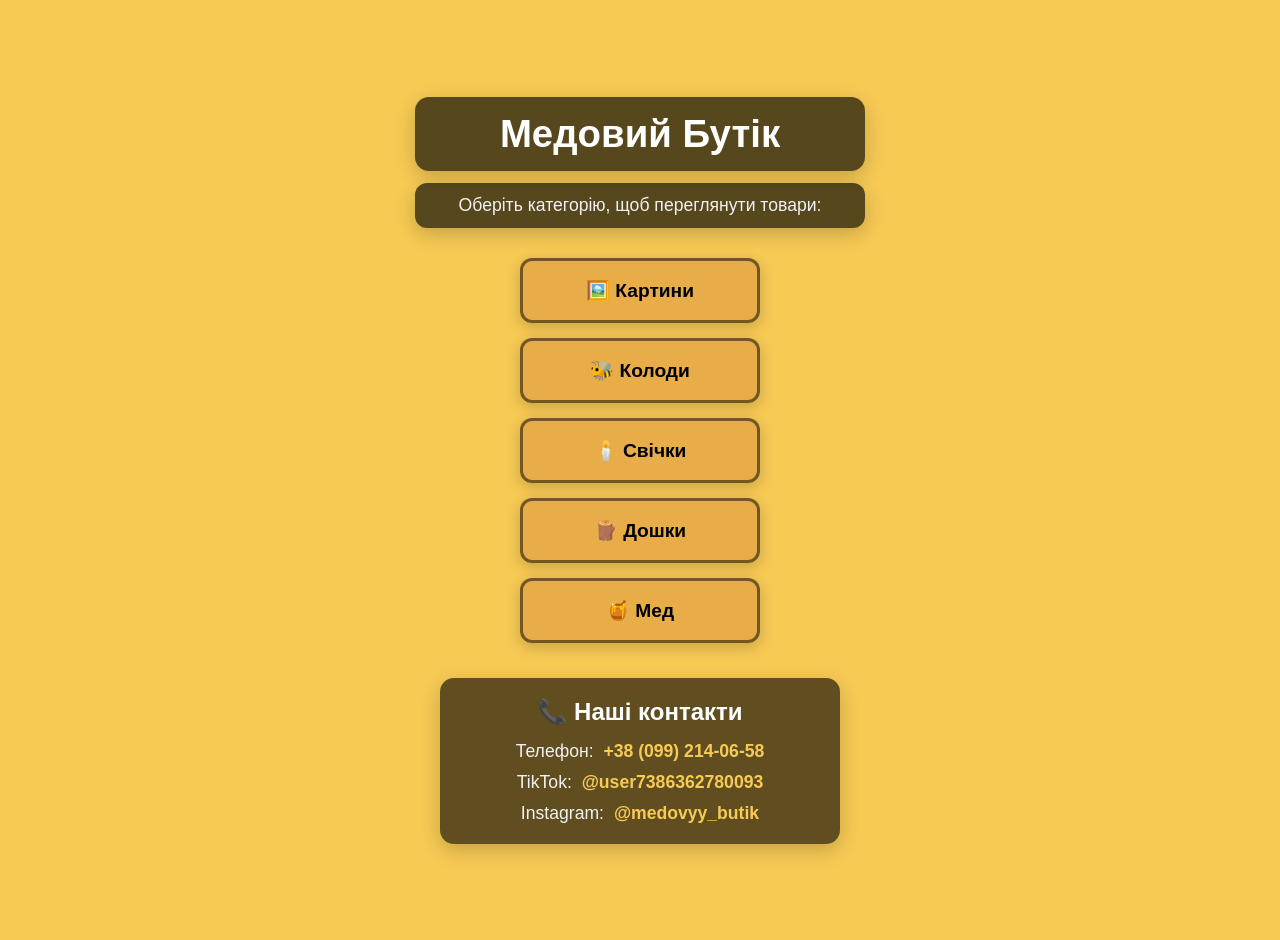
==== index.html @ 7bbb6fc7 "Add files via upload" ====
<!DOCTYPE html>
<html lang="uk">
<head>
    <meta charset="UTF-8">
    <meta name="viewport" content="width=device-width, initial-scale=1.0">
    <title>Медовий Бутік — Головна</title>
    <!-- Підключаємо наш загальний CSS-файл -->
    <link rel="stylesheet" href="style.css">
</head>
<body>
<body class="page-main">

    <!-- Спеціальний контейнер, який вирівнює все по центру -->
    <div class="main-wrapper">
        
        <!-- Прямокутник 1: Назва -->
        <div class="title-container">
            <h1>Медовий Бутік</h1>
        </div>

        <!-- Прямокутник 2: Підпис -->
        <div class="subtitle-container">
            <p>Оберіть категорію, щоб переглянути товари:</p>
        </div>

        <!-- Контейнер для кнопок-категорій -->
        <div class="categories-container">
            <a href="kartyny.html" class="btn-category">🖼️ Картини</a>
            <a href="vulyky.html" class="btn-category">🐝 Колоди</a>
            <a href="svichky.html" class="btn-category">🕯️ Свічки</a>
            <a href="doshchechky.html" class="btn-category">🪵 Дошки</a>
            <a href="med.html" class="btn-category">🍯 Мед</a>
        </div>




                   

                           <!-- 👇 БЛОК КОНТАКТІВ З ВАШИМИ ТОЧНИМИ ПОСИЛАННЯМИ 👇 -->
        <div class="contacts-container">
            <h2>📞 Наші контакти</h2>
            
            <div class="contact-item">
                <span>Телефон:</span> <a href="tel:+380992140658">+38 (099) 214-06-58</a>
            </div>
            
            <!-- Точное посилання на ТікТок -->
            <div class="contact-item">
                <span>TikTok:</span> <a href="https://www.tiktok.com/@user7386362780093?_r=1" target="_blank">@user7386362780093</a>
            </div>
            
            <!-- Точное посилання на Інстаграм з вашим токеном -->
            <div class="contact-item">
                <span>Instagram:</span> <a href="https://www.instagram.com/medovyy_butik?stkn=MnNub3M5cXRmeTh6" target="_blank">@medovyy_butik</a>
            </div>
        </div>










    </div>

</body>
</html>
---- style.css ----
/* Общие настройки для всего сайта */
body {
    font-family: Arial, sans-serif;
    margin: 0;
    padding: 20px;
    text-align: center;
    position: relative;
    min-height: 100vh;
    box-sizing: border-box;
    background-color: #f7ca54; 
}

/* 🪄 НАСТРОЙКА ИДЕАЛЬНО ЧЁТКОГО ФОНА НА ГЛАВНОЙ */
body::before {
    content: "";
    position: fixed;
    top: 0;
    left: 0;
    width: 100%;
    height: 100%;
    background-image: url('fon sayta2.jpg');
    background-size: cover;      /* Картинка аккуратно заполняет экран */
    background-position: center; /* Центрируем, чтобы пчёлы были посередине */
    background-repeat: no-repeat;
    
    /* 🌟 Улучшаем чёткость: убираем scale, добавляем свойства для идеального рендеринга пикселей */
    filter: brightness(1.1);     /* Оставляем приятную яркость */
    image-rendering: -webkit-optimize-contrast; /* Повышает чёткость в Safari/Chrome */
    image-rendering: crisp-edges;               /* Делает детали резкими */
    
    z-index: -2; 
}





/* Контейнер для кнопок-категорий */
.categories-container {
    display: flex;
    flex-direction: column;
    align-items: center;
    gap: 15px; /* Отступы между кнопками */
    max-width: 400px;
    margin: 0 auto;
}

/* Красивый стиль для кнопок */
.btn-category {
    display: block;
    width: 100%;
    padding: 18px;

    background-color: #d9a05b; /* Приятный медово-деревянный цвет */
    color: white;
    text-decoration: none; /* Убираем подчеркивание текста */
    font-size: 1.2rem;
    font-weight: bold;
    border-radius: 12px;
    box-shadow: 0 4px 6px rgba(0,0,0,0.05);
    transition: background 0.2s; /* Плавное изменение цвета при наведении */

    /* 👇 ВОТ ЭТИ ДВЕ СТРОЧКИ ДОБАВЛЯЮТ НАСТРАИВАЕМУЮ ЧЁРНУЮ РАМКУ 👇 */
    border: 3px solid rgba(0, 0, 0, 0.5); /* 3px — толщина, solid — сплошная, rgba — полупрозрачный чёрный цвет */
    box-sizing: border-box;               /* Защищает кнопку от раздувания, рамка садится строго внутрь границ */
}

/* Эффект при наведении мышки на кнопку */
.btn-category:hover {
    background-color: #bf8543;
}

/* Общий контейнер для выравнивания */
.main-wrapper {
    display: flex;
    flex-direction: column;
    align-items: center;
    justify-content: center;
    min-height: 100vh;
    padding: 20px;
    box-sizing: border-box;
}

/* ОБЩИЙ СТИЛЬ ДЛЯ ПЛАШЕК И КНОПОК: Увеличили длину до 500px */
/* ЭТОТ БЛОК ТЕПЕРЬ ОТВЕЧАЕТ ТОЛЬКО ЗА ЧЕРНЫЕ ПЛАШКИ С ТЕКСТОМ */
.title-container, .subtitle-container {
    max-width: 450px; /* Оставляем плашкам с текстом их текущий размер */
    width: 100%;
    box-sizing: border-box;
}

/* А ЭТОТ НОВЫЙ БЛОК УПРАВЛЯЕТ ИСКЛЮЧИТЕЛЬНО ДЛИНОЙ КНОПОК! */
.categories-container {
    max-width: 240px; /* 👈 МЕНЯЙТЕ ЭТУ ЦИФРУ! Сделайте её больше или меньше, поменяется длина ТОЛЬКО у кнопок */
    width: 100%;
    box-sizing: border-box;
}


/* ПРЯМОКУТНИК 1: Для названия */
.title-container {
    background-color: rgba(0, 0, 0, 0.65);
    padding: 15px 25px;
    border-radius: 14px;
    margin-bottom: 12px; /* Небольшой отступ до второго прямоугольника */
    box-shadow: 0 6px 20px rgba(0, 0, 0, 0.2);
}

.title-container h1 {
    color: #ffffff;
    margin: 0;
    font-size: 2.4rem;
    text-align: center;
}

/* ПРЯМОКУТНИК 2: Для подписи */
.subtitle-container {
    background-color: rgba(0, 0, 0, 0.65);
    padding: 12px 20px;
    border-radius: 12px;
    margin-bottom: 30px; /* Отступ до начала кнопок */
    box-shadow: 0 6px 20px rgba(0, 0, 0, 0.2);
}

.subtitle-container p {
    color: #f1f1f1;
    margin: 0;
    font-size: 1.1rem;
    font-weight: normal;
    text-align: center;
}

/* Контейнер для кнопок */
.categories-container {
    display: flex;
    flex-direction: column;
    gap: 15px;
}

/* Кнопки тоже автоматически станут длиннее (500px) */
.btn-category {
    display: block;
    width: 100%;
    padding: 18px;
    background-color: rgba(230, 168, 71, 0.85);
    color: black;
    text-decoration: none;
    font-size: 1.2rem;
    font-weight: bold;
    border-radius: 12px;
    box-shadow: 0 4px 15px rgba(0,0,0,0.2);
    transition: transform 0.2s, background 0.2s;
    box-sizing: border-box;
    text-align: center;
}

.btn-category:hover {
    background-color: rgba(204, 145, 51, 0.95);
    transform: translateY(-2px);
}





/* --- СТИЛИ ДЛЯ СТРАНИЦ ТОВАРОВ --- */



/* Сетка для карточек товаров */
.products-grid {
    display: flex;
    justify-content: center;
    gap: 25px;
    flex-wrap: wrap; /* Если карточки не влезут в один ряд, они красиво перенесутся ниже */
    max-width: 1200px;
    margin: 30px auto;
    padding: 0 20px;
}

/* Сама карточка товара */
.product-card {
    background-color: rgba(253, 247, 237, 0.95); /* Белая подложка для читаемости текста */
    border-radius: 16px;
    padding: 20px;
    width: 280px;
    box-shadow: 0 8px 24px rgba(0,0,0,0.15);
    text-align: center;
    box-sizing: border-box;
}

/* Фотография внутри карточки */
.product-img {
    width: 100%;
    height: 320px;
    object-fit: cover; /* Обрезает фото под один размер, чтобы карточки не плясают по высоте */
    border-radius: 10px;
    background-color: #eee; /* Серый фон, пока картинка не загрузилась */

    cursor: pointer; 
}

.product-card h3 {
    color: #33251c;
    margin: 15px 0 8px 0;
    font-size: 1.3rem;
}

.product-desc {
    color: #66554c;
    font-size: 0.95rem;
    line-height: 1.4;
    height: 60px; /* Фиксированная высота для описания, чтобы кнопки были на одном уровне */
    overflow: hidden;
    margin: 0 0 15px 0;
}

.product-price {
    font-size: 1.4rem;
    font-weight: bold;
    color: #d9a05b; /* Наш фирменный медовый цвет для цены */
    margin-bottom: 3px;
}



/* Специальный блок для размеров товаров во всех категориях */
.product-size {
    font-size: 0.90rem;
    color: #33251c;      /* Тёмный аккуратный цвет */
    font-weight: bold;   /* Сделаем жирным, чтобы бросалось в глаза */
    margin-top: 1px;     /* Подняли плашечку повыше к описанию */
    margin-bottom: 12px;  /* Оттолкнули цену снизу, чтобы не слипалась */
    background-color: rgba(217, 160, 91, 0.15); /* Нежная медовая подложка */
    padding: 4px 8px;
    border-radius: 6px;
    display: inline-block; /* Плашка будет по размеру текста */

     line-height: 1.2; 
}





/* --- НАСТРОЙКА ПОЛНОСТЬЮ РАЗМЫТОГО ФОНА ДЛЯ КАТАЛОГА --- */

/* Делаем фон сплошным для страницы каталога */
body.page-catalog {
    background: #1a0f00; /* Темная подложка на случай долгой загрузки */
    margin: 0;
    padding: 0;
}

/* Создаем отдельный слой для размытия, который точно сработает везде */
body.page-catalog::before {
    content: "";
    position: fixed;
    top: 0;
    left: 0;
    width: 100%;
    height: 100%;
    background-image: url('fon sayta2.jpg'); /* 🌟 ПОСТАВЬТЕ СЮДА ТОЧНОЕ ИМЯ ВАШЕЙ КАРТИНКИ (bg.jpg или другое) */
    background-size: cover;
    background-position: center;
    background-repeat: no-repeat;
    filter: blur(20px) brightness(0.7); /* 100% размытие на всю страницу! */
    z-index: -1;
    transform: scale(1.1); /* Убирает белые края по бокам экрана */
}

/* Контейнер для контента каталога */
.main-content-catalog {
    position: relative;
    z-index: 1;
    min-height: 100vh;
    padding: 20px;
    box-sizing: border-box;
}

/* --- СВЕТЛЫЙ ФОН ДЛЯ ВСЕХ КАТАЛОГОВ СРАЗУ --- */
body.page-catalog::before,
body.page-vulyky::before,
body.page-svichky::before,
body.page-doshchechky::before,
body.page-med::before {
    /* Ставим тот же уровень яркости, который вам понравился в картинах */
    filter: blur(25px) brightness(1.0); 
}

/* НАСТРОЙКА ЗАГОЛОВКОВ ДЛЯ ВСЕХ СТРАНИЦ ТОВАРОВ (Картины, Вулики, Свечи и т.д.) */

/* 1. Управляем размером чёрной рамки вокруг надписи на всех страницах */
.page-catalog .title-container,
.page-vulyky .title-container,
.page-svichky .title-container,
.page-doshchechky .title-container,
.page-med .title-container {
    max-width: 300px;       /* ⬅️ Изменяйте эту цифру (было 450px), чтобы сделать чёрную рамку ещё короче */
    padding: 10px 18px;     /* ⬅️ Первая цифра (10px) делает плашку тоньше по высоте */
}

/* 2. Управляем размером самих букв внутри этой рамки */
.page-catalog .title-container h1,
.page-vulyky .title-container h1,
.page-svichky .title-container h1,
.page-doshchechky .title-container h1,
.page-med .title-container h1 {
    font-size: 1.5rem;      /* ⬅️ Изменяйте эту цифру (было 2rem), чтобы сделать буквы больше или меньше */
}



/* БЛОК КОНТАКТІВ НА ГОЛОВНІЙ СТОРІНЦІ */
.contacts-container {
    background-color: rgba(0, 0, 0, 0.61); /* Така ж прозора чорна плашка */
    padding: 20px;
    border-radius: 14px;
    margin-top: 35px; /* Відступ зверху від кнопок */
    box-shadow: 0 6px 20px rgba(0, 0, 0, 0.2);
    max-width: 400px; /* Така ж довжина, як у заголовків */
    width: 100%;
    box-sizing: border-box;
    text-align: center;
}

/* Заголовок "Наші контакти" */
.contacts-container h2 {
    color: #ffffff;
    margin: 0 0 15px 0;
    font-size: 1.5rem;
}

/* Кожен рядок контакту */
.contact-item {
    color: #f1f1f1;
    font-size: 1.1rem;
    margin-bottom: 10px;
}

.contact-item:last-child {
    margin-bottom: 0; /* Прибираємо відступ у останнього рядка */
}

/* Стилі для клікабельних посилань (телефон, тг, інста) */
.contact-item a {
    color: #f7ca54; /* Красивий медовий колір для посилань, щоб виділялися */
    text-decoration: none;
    font-weight: bold;
    transition: color 0.2s;
    margin-left: 5px;
}

.contact-item a:hover {
    color: #ffffff; /* При наведенні мишкою посилання ставатиме білим */
}

/* Адаптація блоку контактів для телефонів */
@media (max-width: 600px) {
    .contacts-container {
        margin-top: 25px;
        padding: 15px;
    }
    .contacts-container h2 {
        font-size: 1.3rem;
    }
    .contact-item {
        font-size: 0.95rem;
    }
}


/* НАСТРОЙКА РАЗМЕРА ИМЕННО ДЛЯ ЗАГОЛОВКА КАРТИН */

/* 1. Меням длину и высоту чёрной прозрачной рамки */
.page-catalog .title-container {
    max-width: 550px;      /* ⬅️ Изменяйте цифру, чтобы сделать рамку длиннее или короче именно в картинах */
    padding: 14px 22px;    /* ⬅️ Первая цифра (14px) — это высота от букв до верхнего/нижнего края плашки */
}

/* 2. Меняем размер букв внутри этой рамки */
.page-catalog .title-container h1 {
    font-size: 1.6rem;     /* ⬅️ Изменяйте цифру (например, 1.4rem или 1.9rem), чтобы настроить размер шрифта */
}












/* --- СТИЛИ ДЛЯ УВЕЛИЧЕНИЯ КАРТИНКИ (LIGHTBOX) --- */

/* Темный фон на весь экран (скрыт по умолчанию) */
.lightbox {
    position: fixed;
    top: 0;
    left: 0;
    width: 100%;
    height: 100%;
    background-color: rgba(0, 0, 0, 0.9); /* Черный полупрозрачный фон */
    display: none; /* Прячем */
    justify-content: center;
    align-items: center;
    z-index: 9999; /* Поверх абсолютно всего на сайте */
    padding: 20px;
    box-sizing: border-box;
}

/* Магия CSS: когда ссылка ведет на ID этой карточки, мы её показываем */
.lightbox.active {
    display: flex; 
}

/* Зона для закрытия кликом по фону */
.lightbox-close {
    position: absolute;
    top: 0;
    left: 0;
    width: 100%;
    height: 100%;
    cursor: default;
}

/* Контейнер для большой картинки */
.lightbox-content {
    position: relative;
    max-width: 90%;
    max-height: 90vh;
    display: flex;
    justify-content: center;
    align-items: center;
}

/* Сама большая картинка внутри окна */
.lightbox-content img {
    max-width: 100%;
    max-height: 85vh;
    object-fit: contain;
    border-radius: 8px;
    box-shadow: 0 10px 40px rgba(0,0,0,0.5);
}

/* Кнопка-крестик в углу */
.lightbox-btn-close {
    position: absolute;
    top: -40px;
    right: 0;
    color: white;
    text-decoration: none;
    font-size: 2rem;
    font-weight: bold;
    transition: color 0.2s;
}
.lightbox-btn-close:hover {
    color: #f7ca54; /* Медовый цвет при наведении */
}



/* --- ИНТЕРАКТИВНЫЙ ЗУМ ДЛЯ КОМПЬЮТЕРОВ --- */

/* Контейнер-рамка, удерживающий картинку */
.zoom-container {
    overflow: hidden; /* Прячем части картинки, которые выходят за рамки при приближении */
    display: flex;
    justify-content: center;
    align-items: center;
    max-width: 100%;
    max-height: 85vh;
    position: relative;
}

/* Сама увеличиваемая картинка */
.zoomable-img {
    max-width: 100%;
    max-height: 85vh;
    object-fit: contain;
    border-radius: 8px;
    box-shadow: 0 10px 40px rgba(0,0,0,0.5);
    transition: transform 0.05s ease-out; /* Плавное увеличение */
    cursor: zoom-in; /* Иконка лупы при наведении */
    transform-origin: center center;
    position: relative;
    user-select: none; /* Запрещаем выделять картинку как текст при перетаскивании */
    -webkit-user-drag: none;
}


/* Блокировка прокрутки сайта на заднем плане */
body.no-scroll {
    overflow: hidden; /* Замораживает страницу, убирая полосу прокрутки */
}





/* --- ОТДЕЛЬНЫЕ НАСТРОЙКИ ДЛЯ КАЖДОЙ КАТЕГОРИИ (Компьютерная версия) --- */

/* 🖼️ 1. Настройка инфо-блока для КАРТИН */
.info-kartiny {
    background-color: rgba(0, 0, 0, 0.65);
    padding: 15px 20px;
    border-radius: 14px;
    width: 100%;
    margin: 0 auto 30px auto;
    box-shadow: 0 6px 20px rgba(0, 0, 0, 0.2);
    box-sizing: border-box;
    text-align: left;
    
    max-width: 550px; /* ⬅️ МЕНЯЙ ТУТ ДЛИНУ ТОЛЬКО ДЛЯ КАРТИН */
}

/* 🪵 2. Настройка инфо-блока для ДОЩЕЧЕК */
.info-doshchechky {
    background-color: rgba(0, 0, 0, 0.65);
    padding: 15px 20px;
    border-radius: 14px;
    width: 100%;
    margin: 0 auto 30px auto;
    box-shadow: 0 6px 20px rgba(0, 0, 0, 0.2);
    box-sizing: border-box;
    text-align: left;
    
    max-width: 550px; /* ⬅️ МЕНЯЙ ТУТ ДЛИНУ ТОЛЬКО ДЛЯ ДОЩЕЧЕК */
}

/* 🕯️ 3. Настройка инфо-блока для СВЕЧЕЙ */
.info-svichky {
    background-color: rgba(0, 0, 0, 0.65);
    padding: 15px 20px;
    border-radius: 14px;
    width: 100%;
    margin: 0 auto 30px auto;
    box-shadow: 0 6px 20px rgba(0, 0, 0, 0.2);
    box-sizing: border-box;
    text-align: left;
    
    max-width: 550px; /* ⬅️ МЕНЯЙ ТУТ ДЛИНУ ТОЛЬКО ДЛЯ СВЕЧЕЙ */
}

/* 🍯 4. Настройка инфо-блока для МЁДА */
.info-med {
    background-color: rgba(0, 0, 0, 0.65);
    padding: 15px 20px;
    border-radius: 14px;
    width: 100%;
    margin: 0 auto 30px auto;
    box-shadow: 0 6px 20px rgba(0, 0, 0, 0.2);
    box-sizing: border-box;
    text-align: left;
    
    max-width: 450px; /* ⬅️ МЕНЯЙ ТУТ ДЛИНУ ТОЛЬКО ДЛЯ МЁДА */
}

/* 🐝 5. Настройка инфо-блока для УЛЬЕВ */
.info-vulyky {
    background-color: rgba(0, 0, 0, 0.65);
    padding: 15px 20px;
    border-radius: 14px;
    width: 100%;
    margin: 0 auto 30px auto;
    box-shadow: 0 6px 20px rgba(0, 0, 0, 0.2);
    box-sizing: border-box;
    text-align: left;
    
    max-width: 500px; /* ⬅️ МЕНЯЙ ТУТ ДЛИНУ ТОЛЬКО ДЛЯ УЛЬЕВ */
}

/* Универсальная настройка текста для ВСЕХ инфо-блоков сайта */
.info-kartiny p, .info-doshchechky p, .info-svichky p, .info-med p, .info-vulyky p {
    color: #ffffff;
    font-size: 1.05rem;
    font-weight: normal;
    line-height: 1.5;
    margin: 0 0 10px 0;
}
.info-kartiny p:last-child, .info-doshchechky p:last-child, .info-svichky p:last-child, .info-med p:last-child, .info-vulyky p:last-child {
    margin-bottom: 0;
}




/* --- СТИЛИ ДЛЯ ИКОНКИ-ПОДСКАЗКИ НА СМАРТФОНАХ --- */

/* Делаем блок с фото главным ориентиром для позиционирования */
.deck-img-block {
    position: relative;
}

/* Настраиваем внешний вид плашки на фото */
.zoom-hint {
    position: absolute;
    bottom: 12px;
    right: 12px;
    background-color: rgba(0, 0, 0, 0.65); /* Прозрачный черный цвет, как ваши заголовки */
    color: #ffffff;
    font-size: 0.8rem;
    font-weight: bold;
    padding: 6px 12px;
    border-radius: 20px;
    cursor: pointer;
    display: flex;
    align-items: center;
    gap: 5px;
    font-family: Arial, sans-serif;
    box-shadow: 0 4px 10px rgba(0,0,0,0.3);
    z-index: 2; /* Чтобы плашка точно была поверх картинки */
    user-select: none;
    -webkit-user-select: none;
}

/* Микро-эффект нажатия на плашку пальцем */
.zoom-hint:active {
    background-color: rgba(0, 0, 0, 0.85);
    transform: scale(0.95);
}

/* 🖥️ СКРЫВАЕМ ПЛАШКУ НА КОМПЬЮТЕРАХ (на экранах шире 768px) */
@media (min-width: 769px) {
    .zoom-hint {
        display: none !important;
    }
}








/* --- СПЕЦИАЛЬНЫЕ КАРТОЧКИ ДЛЯ КОЛОД --- */

/* Специальный контейнер для колод — теперь сетка! */
.deck-container {
    display: flex;
    flex-direction: row;      /* Выстраиваем карточки в ряд */
    flex-wrap: wrap;          /* Разрешаем перенос на следующую строку */
    justify-content: center;  /* Центрируем всю сетку на экране */
    gap: 25px;                /* Расстояние между карточками */
    max-width: 1600px;        /* Ограничиваем максимальную ширину всей сетки */
    width: 100%;              /* Занимаем всю доступную ширину */
    margin: 30px auto;        /* Центрируем контейнер на странице */
    padding: 0 20px;
    box-sizing: border-box;
}

/* Сама карточка (Компьютерная версия: фото слева, текст справа) */
.deck-card {
    display: flex;
    background-color: rgba(253, 247, 237, 0.95); 
    border-radius: 16px;
    overflow: hidden;
    box-shadow: 0 8px 24px rgba(0,0,0,0.15);
    box-sizing: border-box;
    text-align: left; 

    /* 👇 КРИТИЧЕСКИЕ ИЗМЕНЕНИЯ ДЛЯ ВЫРАВНИВАНИЯ ПО 2 В РЯД 👇 */
    flex: 1 1 calc(50% - 25px); /* Говорим браузеру: "Занимай ровно половину строки с учетом отступа" */
    min-width: 450px;           /* Минимальная ширина, чтобы карточка не сжималась слишком сильно */
    max-width: 870px;           /* Максимальная ширина, чтобы карточки не растягивались на весь экран, если их всего две */
    margin: 0;                  /* Сбрасываем центрирование одиночной карточки */
}

/* Блок для фотографии внутри карточки */
.deck-img-block {
    flex: 0 0 220px;            /* 👇 Уменьшили ширину фотоблока с 280px до 220px, чтобы тексту справа было просторнее 👇 */
    box-sizing: border-box;
    position: relative;    
    display: flex;
    align-items: center;   
    justify-content: center;
    padding: 20px 10px 20px 20px; 
}




.deck-img {
    width: 100%;
    height: 320px;         /* 🌟 Фиксированная высота картинки (подгоните под себя, 320px — отлично для пропорций) */
    object-fit: cover;     /* Картинка аккуратно заполняет свои размеры без искажений */
    
    border-radius: 12px;   /* Закругляем уголки у самой фотографии */
    box-shadow: 0 2px 8px rgba(0,0,0,0.05); /* Легкая, почти незаметная тень для объема */
    
    display: block;
    cursor: pointer;
}



/* Блок с текстом */
.deck-info-block {
    padding: 20px 20px 20px 10px; /* Мягкие отступы вокруг текста */
    display: flex;
    flex-direction: column;
    justify-content: space-between;
    flex-grow: 1;
}


.deck-card h3 {
    color: #33251c;
    margin: 0 0 15px 0;
    font-size: 1.7rem;
    text-align: center;
}

.deck-desc {
    color: #66554c;
    font-size: 1.0rem;
    line-height: 1.6;
    margin-bottom: 25px;
}

/* Красивый список характеристик */
.deck-features {
    list-style: none;
    padding: 0;
    margin: 15px 0 0 0;
}

.deck-features li {
    margin-bottom: 8px;
    padding-left: 5px;
}

/* Цена колоды */
.deck-price {
    font-size: 1.8rem;
    font-weight: bold;
    color: #d9a05b; /* Ваш медовый цвет */
    margin-top: auto; /* Толкает цену в самый низ */
    text-align: center;
}




/* ==========================================================
   🐝 СТИЛИ ДЛЯ МИНИАТЮР В КАРТОЧКАХ УЛЬЕВ
   ========================================================== */

/* Фиксируем блок на ПК, чтобы карточки с ракурсами и без оставались одинаковой высоты */
.zoom-card-block {
    position: relative !important;
}

/* Контейнер миниатюр (на ПК изящно накладываем поверх нижней части фото) */
.zoom-card-block .deck-thumbnails {
    display: flex;
    justify-content: space-between;
    gap: 6px;
    width: calc(100% - 30px); /* Выравниваем по ширине фото с учетом падингов карточки */
    position: absolute;
    bottom: 25px; /* Прижимаем к нижней грани фотографии */
    left: 20px;
    z-index: 5;
}

/* Стили для каждой маленькой миниатюры */
.deck-thumb-item {
    flex: 1;
    height: 48px; /* Высота кубиков на ПК */
    object-fit: cover; /* Превращает фото в ровный аккуратный квадратик */
    border-radius: 8px;
    cursor: pointer;
    border: 2px solid rgba(255, 255, 255, 0.6); /* Светлая рамка, чтобы фото выделялось */
    transition: transform 0.2s, border-color 0.2s;
    box-shadow: 0 4px 10px rgba(0,0,0,0.35);
}

/* Эффект при наведении мышки на миниатюру */
.deck-thumb-item:hover {
    transform: scale(1.05);
    border-color: #d9a05b; /* Твой фирменный медовый цвет */
}

/* Перестройка миниатюр под мобильные экраны (смартфоны) */
@media (max-width: 768px) {
    .zoom-card-block .deck-thumbnails {
        position: static !important; /* Возвращаем под большую фотку, чтобы ничего не накладывалось */
        width: 100%;
        margin-top: 12px;
        padding: 0 10px;
        box-sizing: border-box;
    }
    
    .deck-thumb-item {
        height: 60px; /* На смартфонах делаем кнопочки крупнее, чтобы удобно было нажимать пальцем */
    }
}






/* ==========================================================
   📱 АДАПТАЦИЯ ДЛЯ МОБИЛЬНЫХ ТЕЛЕФОНОВ (Перестраиваем в один столбец)
   ========================================================== */
@media (max-width: 768px) {
    .deck-container {
        gap: 20px;
        padding: 0 10px;
    }

    .deck-card {
        flex-direction: column; /* На телефоне: фото сверху, текст снизу */
        text-align: center; /* Центрируем заголовки и цену */
    }

    .deck-img-block {
        flex: none;
        width: 100%;
        max-height: 350px; /* Чтобы высокое фото не занимало весь экран телефона */
        overflow: hidden;
    }

    .deck-img {
        object-fit: contain; /* Чтобы колоду было видно полностью без обрезки */
        background-color: #fcfaf7;
    }

    .deck-info-block {
        padding: 15px;
    }

    .deck-card h3 {
        font-size: 1.3rem;
        margin-bottom: 10px;
    }

    .deck-desc {
        font-size: 0.95rem;
        text-align: left; /* Сам длинный текст внутри карточки оставляем читаемым */
        margin-bottom: 15px;
    }

    .deck-features li {
        margin-bottom: 6px;
    }

    .deck-price {
        font-size: 1.5rem;
        margin-top: 10px;
    }
}











/* ==========================================================
   📱 КУСОЧЕК КОДА ДЛЯ МОБИЛЬНЫХ ТЕЛЕФОНОВ
   ========================================================== */

@media (max-width: 600px) {
    
    /* 1. ЧИНЯМ ФОН НА ГЛАВНОЙ СТРАНИЦЕ */
    body.page-main::after {
        background-position: center center;
        background-size: cover;
    }

    /* 2. НАСТРОЙКА СЕТКИ ТОВАРОВ */
    .products-grid {
        gap: 12px; /* Чуть увеличили зазор для аккуратности */
        padding: 0 10px;
    }

    /* 3. КАРТОЧКА ТОВАРА — теперь она строго контролирует положение элементов */
    .product-card {
        width: calc(50% - 6px); 
        padding: 10px; 
        border-radius: 12px;
        display: flex;
        flex-direction: column;
        box-sizing: border-box;
    }

        /* 4. ФОТОГРАФИЯ БЕЗ ОБРЕЗКИ */
    .product-img {
        width: 100%;
        height: auto; 
        
        /* 👇 МЕНЯЕМ ТУТ: Увеличиваем лимит высоты со 150px до 200px (или больше), 
           чтобы картинки на экране телефона раскрылись крупнее 👇 */
        max-height: 200px; 
        
        object-fit: contain; 
        background-color: #fcfaf7; 
    }


    /* 5. ОПИСАНИЕ — теперь оно само растягивается под текст, сколько бы его ни было */
    .product-desc {
        font-size: 0.75rem; 
        color: #66554c;
        line-height: 1.3;
        
        
        height: auto; 
        overflow: visible; 
        
        /* 🌟 Делаем аккуратный фиксированный зазор снизу до рамки размера */
        margin-bottom: 10px; 
    }

    /* 📱 Исправляем плашку размера на телефонах — теперь она идеально выравнивает карточки */
    .product-size {
        font-size: 0.6rem;      
        padding: 3px 6px;       
        align-self: center;     
        
        /* 🌟 УМНАЯ ПРУЖИНА: она автоматически посчитает, сколько места занял текст описания, 
           и ровно на эту разницу отодвинет рамку размера вниз, удерживая все рамки на одной линии! */
        margin-top: auto;        
        margin-bottom: 5px;     
        
        background-color: rgba(217, 160, 91, 0.15); 
        border-radius: 6px;
        display: inline-block; 
        word-break: normal; 

        line-height: 1.2;    
    }


    /* 6. ЦЕНА — просто аккуратно стоит в самом низу */
    .product-price {
        font-size: 1.1rem;
        margin-top: 0; 
        margin-bottom: 5px;
    }



        /* 🌟 НАСТРОЙКА НАЗВАНИЙ НА ТЕЛЕФОНЕ — ТЕПЕРЬ ОНИ НА ОДНОМ УРОВНЕ */
    .product-card h3 {
        font-size: 0.90rem;   /* Аккуратный размер шрифта */
        margin-top: 8px;     
        margin-bottom: 4px;  
        line-height: 1.2;    
        
        /* 👇 ФИКСИРУЕМ ВЫСОТУ НАЗВАНИЯ (под 2 строчки текста) 👇 */
        height: 34px;        /* Теперь даже короткое название займет место как длинное */
        display: flex;       /* Центрируем текст внутри этого пространства */
        align-items: center; 
        justify-content: center;
        overflow: hidden;    
    }



             /* 📱 ИДЕАЛЬНАЯ мобильная адаптация для вообще всех инфо-блоков сайта */
    .info-kartiny, .info-doshchechky, .info-svichky, .info-med, .info-vulyky {
        width: calc(100% - 20px) !important; /* Умный расчет: плашка займет всю ширину за вычетом аккуратных полей по бокам */
        max-width: 400px !important;         /* Ограничиваем максимальную ширину на смартфонах, чтобы плашка не выглядела огромной коровьей шкурой */
        padding: 14px 16px !important;       /* Внутренние отступы: чуть больше сверху/снизу и аккуратно по бокам */
        margin: 0 auto 20px auto !important; /* Центрируем строго по центру экрана телефона и даем отступ вниз до товаров */
        box-shadow: 0 4px 15px rgba(0, 0, 0, 0.2) !important;
        border-radius: 12px !important;      /* Слегка уменьшаем скругление углов для мобильных экранов */
    }

    /* Настройка текста внутри инфо-блоков на телефоне */
    .info-kartiny p, .info-doshchechky p, .info-svichky p, .info-med p, .info-vulyky p {
        font-size: 0.9rem !important;        /* Комфортный размер шрифта для чтения с экрана телефона */
        line-height: 1.4 !important;         /* Расстояние между строчками, чтобы текст не слипался */
        margin-bottom: 8px !important; 
        text-align: center !important;       /* 🌟 СЕКРЕТНЫЙ ПРИЕМ: На телефонах короткий текст (в одну-две строчки) смотрится в сто раз красивее, если он выровнен по центру, а не по левому краю! */
    }

    .info-kartiny p:last-child, .info-doshchechky p:last-child, .info-svichky p:last-child, .info-med p:last-child, .info-vulyky p:last-child {
        margin-bottom: 0 !important;
    }





    
}


/* ==========================================================
   📱 КУСОЧЕК КОДА ДЛЯ МОБИЛЬНЫХ ТЕЛЕФОНОВ
   ========================================================== */
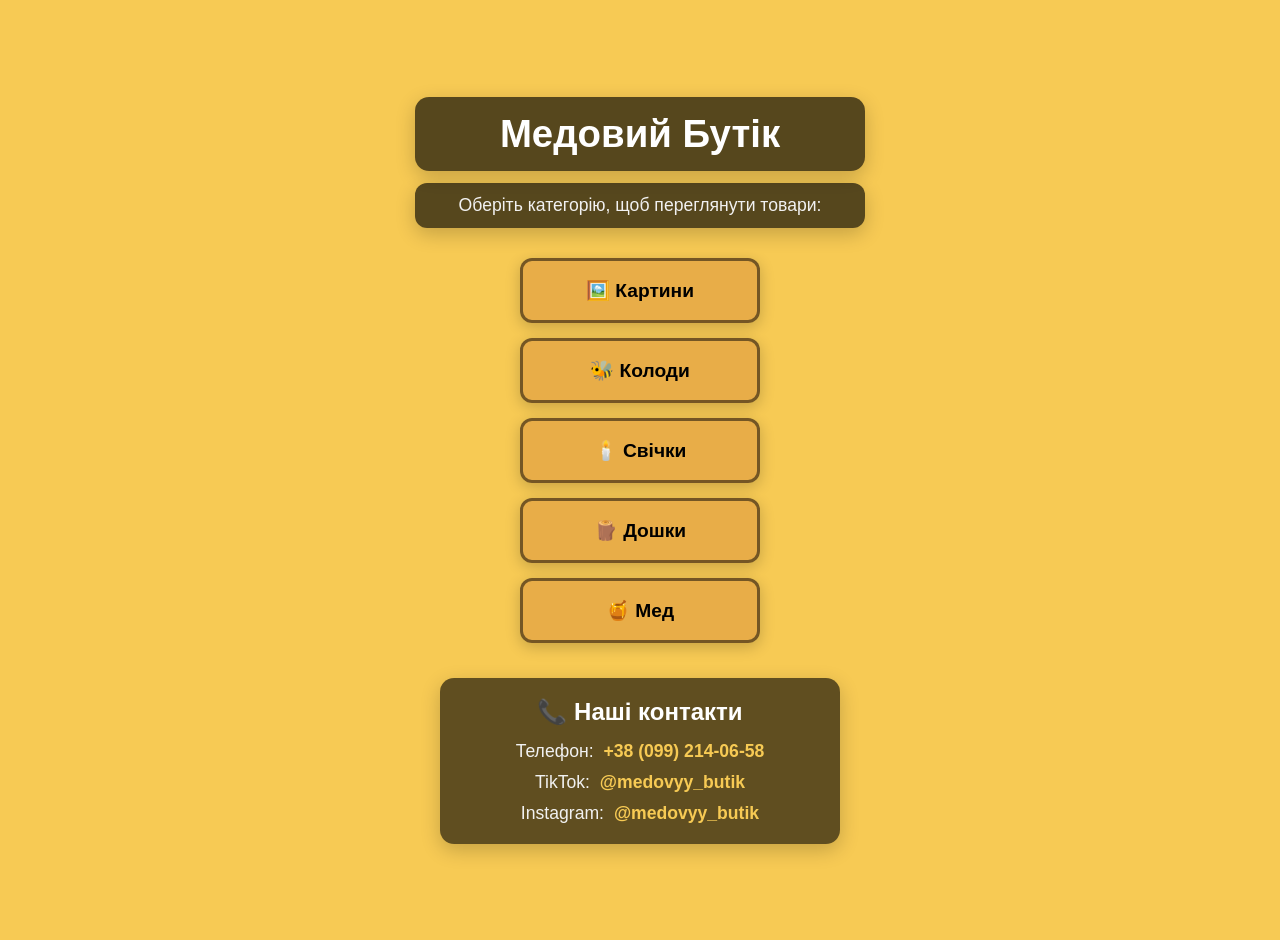
==== commit dbc9cd5d: "Add files via upload" ====
--- a/index.html
+++ b/index.html
@@ -47,7 +47,7 @@
             
             <!-- Точное посилання на ТікТок -->
             <div class="contact-item">
-                <span>TikTok:</span> <a href="https://www.tiktok.com/@user7386362780093?_r=1" target="_blank">@user7386362780093</a>
+                <span>TikTok:</span> <a href="https://www.tiktok.com/@medovyy_butik?_r=1&_t=ZS-99qJXk8Bh9J" target="_blank">@medovyy_butik</a>
             </div>
             
             <!-- Точное посилання на Інстаграм з вашим токеном -->
--- a/style.css
+++ b/style.css
@@ -595,27 +595,7 @@
     position: relative;
 }
 
-/* Настраиваем внешний вид плашки на фото */
-.zoom-hint {
-    position: absolute;
-    bottom: 12px;
-    right: 12px;
-    background-color: rgba(0, 0, 0, 0.65); /* Прозрачный черный цвет, как ваши заголовки */
-    color: #ffffff;
-    font-size: 0.8rem;
-    font-weight: bold;
-    padding: 6px 12px;
-    border-radius: 20px;
-    cursor: pointer;
-    display: flex;
-    align-items: center;
-    gap: 5px;
-    font-family: Arial, sans-serif;
-    box-shadow: 0 4px 10px rgba(0,0,0,0.3);
-    z-index: 2; /* Чтобы плашка точно была поверх картинки */
-    user-select: none;
-    -webkit-user-select: none;
-}
+
 
 /* Микро-эффект нажатия на плашку пальцем */
 .zoom-hint:active {
@@ -623,12 +603,7 @@
     transform: scale(0.95);
 }
 
-/* 🖥️ СКРЫВАЕМ ПЛАШКУ НА КОМПЬЮТЕРАХ (на экранах шире 768px) */
-@media (min-width: 769px) {
-    .zoom-hint {
-        display: none !important;
-    }
-}
+
 
 
 
@@ -663,12 +638,16 @@
     box-sizing: border-box;
     text-align: left; 
 
-    /* 👇 КРИТИЧЕСКИЕ ИЗМЕНЕНИЯ ДЛЯ ВЫРАВНИВАНИЯ ПО 2 В РЯД 👇 */
-    flex: 1 1 calc(50% - 25px); /* Говорим браузеру: "Занимай ровно половину строки с учетом отступа" */
-    min-width: 450px;           /* Минимальная ширина, чтобы карточка не сжималась слишком сильно */
-    max-width: 870px;           /* Максимальная ширина, чтобы карточки не растягивались на весь экран, если их всего две */
-    margin: 0;                  /* Сбрасываем центрирование одиночной карточки */
-}
+    
+    flex: 1 1 calc(50% - 25px); 
+    min-width: 450px;          
+    max-width: 870px;           
+    margin: 0;                 
+    
+   
+    height: 410px !important;   
+}
+
 
 /* Блок для фотографии внутри карточки */
 .deck-img-block {
@@ -679,6 +658,8 @@
     align-items: center;   
     justify-content: center;
     padding: 20px 10px 20px 20px; 
+
+
 }
 
 
@@ -710,7 +691,7 @@
 
 .deck-card h3 {
     color: #33251c;
-    margin: 0 0 15px 0;
+     margin: 7px 0 15px 0;
     font-size: 1.7rem;
     text-align: center;
 }
@@ -745,116 +726,6 @@
 
 
 
-
-/* ==========================================================
-   🐝 СТИЛИ ДЛЯ МИНИАТЮР В КАРТОЧКАХ УЛЬЕВ
-   ========================================================== */
-
-/* Фиксируем блок на ПК, чтобы карточки с ракурсами и без оставались одинаковой высоты */
-.zoom-card-block {
-    position: relative !important;
-}
-
-/* Контейнер миниатюр (на ПК изящно накладываем поверх нижней части фото) */
-.zoom-card-block .deck-thumbnails {
-    display: flex;
-    justify-content: space-between;
-    gap: 6px;
-    width: calc(100% - 30px); /* Выравниваем по ширине фото с учетом падингов карточки */
-    position: absolute;
-    bottom: 25px; /* Прижимаем к нижней грани фотографии */
-    left: 20px;
-    z-index: 5;
-}
-
-/* Стили для каждой маленькой миниатюры */
-.deck-thumb-item {
-    flex: 1;
-    height: 48px; /* Высота кубиков на ПК */
-    object-fit: cover; /* Превращает фото в ровный аккуратный квадратик */
-    border-radius: 8px;
-    cursor: pointer;
-    border: 2px solid rgba(255, 255, 255, 0.6); /* Светлая рамка, чтобы фото выделялось */
-    transition: transform 0.2s, border-color 0.2s;
-    box-shadow: 0 4px 10px rgba(0,0,0,0.35);
-}
-
-/* Эффект при наведении мышки на миниатюру */
-.deck-thumb-item:hover {
-    transform: scale(1.05);
-    border-color: #d9a05b; /* Твой фирменный медовый цвет */
-}
-
-/* Перестройка миниатюр под мобильные экраны (смартфоны) */
-@media (max-width: 768px) {
-    .zoom-card-block .deck-thumbnails {
-        position: static !important; /* Возвращаем под большую фотку, чтобы ничего не накладывалось */
-        width: 100%;
-        margin-top: 12px;
-        padding: 0 10px;
-        box-sizing: border-box;
-    }
-    
-    .deck-thumb-item {
-        height: 60px; /* На смартфонах делаем кнопочки крупнее, чтобы удобно было нажимать пальцем */
-    }
-}
-
-
-
-
-
-
-/* ==========================================================
-   📱 АДАПТАЦИЯ ДЛЯ МОБИЛЬНЫХ ТЕЛЕФОНОВ (Перестраиваем в один столбец)
-   ========================================================== */
-@media (max-width: 768px) {
-    .deck-container {
-        gap: 20px;
-        padding: 0 10px;
-    }
-
-    .deck-card {
-        flex-direction: column; /* На телефоне: фото сверху, текст снизу */
-        text-align: center; /* Центрируем заголовки и цену */
-    }
-
-    .deck-img-block {
-        flex: none;
-        width: 100%;
-        max-height: 350px; /* Чтобы высокое фото не занимало весь экран телефона */
-        overflow: hidden;
-    }
-
-    .deck-img {
-        object-fit: contain; /* Чтобы колоду было видно полностью без обрезки */
-        background-color: #fcfaf7;
-    }
-
-    .deck-info-block {
-        padding: 15px;
-    }
-
-    .deck-card h3 {
-        font-size: 1.3rem;
-        margin-bottom: 10px;
-    }
-
-    .deck-desc {
-        font-size: 0.95rem;
-        text-align: left; /* Сам длинный текст внутри карточки оставляем читаемым */
-        margin-bottom: 15px;
-    }
-
-    .deck-features li {
-        margin-bottom: 6px;
-    }
-
-    .deck-price {
-        font-size: 1.5rem;
-        margin-top: 10px;
-    }
-}
 
 
 
@@ -1000,4 +871,357 @@
 
 /* ==========================================================
    📱 КУСОЧЕК КОДА ДЛЯ МОБИЛЬНЫХ ТЕЛЕФОНОВ
-   ========================================================== */+   ========================================================== */
+
+
+
+
+
+/* ==========================================================================
+   🐝 СТИЛИ ДЛЯ КАРТОЧЕК С МИНИАТЮРАМИ (ПК + МОБИЛЬНЫЕ)
+   ========================================================================== */
+
+/* --- Настройки для компьютеров (ПК) --- */
+.zoom-card-block {
+    position: relative !important;
+}
+
+/* На ПК миниатюры изящно лежат поверх нижней части большого фото */
+.zoom-card-block .deck-thumbnails {
+    display: flex !important;
+    justify-content: space-between !important;
+    gap: 6px !important;
+    width: calc(100% - 30px) !important;
+    position: absolute !important;
+    bottom: 25px !important;
+    left: 20px !important;
+    z-index: 5 !important;
+}
+
+/* Оформляем каждую маленькую миниатюру на ПК */
+.deck-thumb-item {
+    flex: 1 !important;
+    height: 48px !important;
+    width: 100% !important;
+    object-fit: cover !important;
+    border-radius: 8px !important;
+    cursor: pointer !important;
+    border: 2px solid rgba(255, 255, 255, 0.6) !important;
+    transition: transform 0.2s, border-color 0.2s !important;
+    box-shadow: 0 4px 10px rgba(0,0,0,0.35) !important;
+}
+
+.deck-thumb-item:hover {
+    transform: scale(1.05) !important;
+    border-color: #d9a05b !important;
+}
+
+
+/* --- 📱 ПОЛНОЕ ИСПРАВЛЕНИЕ ДЛЯ СМАРТФОНОВ (До 768px) --- */
+@media (max-width: 768px) {
+    
+    /* Исправляем общую сетку контейнера */
+    .deck-container {
+        gap: 25px !important;
+        padding: 0 10px !important;
+        display: flex !important;
+        flex-direction: column !important;
+        align-items: center !important;
+    }
+
+    /* Исправление для ВСЕХ ульев на телефоне (включая обычные карточки) */
+    .deck-card {
+        display: flex !important;
+        flex-direction: column !important; /* Рисуем в один столбец */
+        width: 100% !important;
+        max-width: 350px !important; /* Убираем распирание в 450px */
+        min-width: 0 !important;
+        height: auto !important;      /* Карточка РАСТЕТ вниз сама под высоту текста! */
+        background-color: rgba(253, 247, 237, 0.95) !important; 
+        border-radius: 16px !important;
+        margin: 0 auto !important;
+        box-sizing: border-box !important;
+        overflow: visible !important;  /* Проявляем скрытые элементы */
+    }
+
+    /* Исправление фотоблока для ВСЕХ ульев */
+    .deck-img-block {
+        flex: none !important;
+        width: 100% !important;
+        height: auto !important;       /* Сбрасываем высоту ПК-версии */
+        max-height: none !important;
+        padding: 15px !important;
+        box-sizing: border-box !important;
+        position: relative !important;  /* Чтобы кнопка ⛶ не улетала */
+        display: block !important;
+    }
+
+        /* 3. Блок фотографии на телефоне */
+    .deck-img-block {
+        flex: none !important;
+        width: 100% !important;
+        height: auto !important;       
+        min-height: 0 !important;
+        max-height: none !important;
+        padding: 20px 15px 5px 15px !important; 
+        box-sizing: border-box !important;
+        position: relative !important;  
+        display: flex !important;       /* Переключаем в flex режим, чтобы центрировать узкую картинку */
+        flex-direction: column !important;
+        align-items: center !important; /* Центрируем узкую фотку ровно по центру белой карточки */
+    }
+
+    /* 4. ИСПРАВЛЕННАЯ КАРТИНКА: Теперь она узкая и длинная (вертикальная) */
+    .deck-img {
+        width: 200px !important;       /* ⬅️ МЕНЯЙ ТУТ ШИРИНУ: Сделали её узкой, чтобы улей не растягивался вширь */
+        height: 270px !important;      /* ⬅️ МЕНЯЙ ТУТ ВЫСОТУ: Сделали её вытянутой вверх (вертикальной) */
+        object-fit: cover !important;  /* Аккуратно заполняет новые вытянутые пропорции */
+        border-radius: 12px !important;
+        margin: 0 auto !important;
+        box-shadow: 0 4px 12px rgba(0,0,0,0.1) !important;
+    }
+
+    
+
+    /* 6. Исправляем ширину мобильного ряда миниатюр (чтобы они были вровень с узкой фоткой) */
+    .deck-card-with-thumbs .deck-thumbnails {
+        position: static !important; 
+        display: flex !important;
+        justify-content: space-between !important;
+        gap: 6px !important;
+        width: 200px !important;       /* ⬅️ Задаем ширину ряда миниатюр строго по ширине главного фото (200px) */
+        margin: 12px auto 0 auto !important; /* Центрируем ряд миниатюр под фото */
+        padding: 0 !important;
+        box-sizing: border-box !important;
+    }
+
+
+    /* Текстовый блок описания ульев */
+    .deck-info-block {
+        padding: 15px !important;
+        height: auto !important;      /* Текст плавно раздвигает блок вниз */
+        display: flex !important;
+        flex-direction: column !important;
+    }
+
+    .deck-card h3 {
+        font-size: 1.1rem !important;
+        margin: 5px 0 2px 0 !important;
+        text-align: center !important;
+    }
+
+    .deck-desc {
+        font-size: 0.95rem !important;
+        text-align: left !important;
+        margin-bottom: 15px !important;
+        height: auto !important;       /* Сбрасываем старое ограничение высоты */
+        overflow: visible !important;  /* Текст полностью раскрывается */
+    }
+
+    .deck-features li {
+        margin-bottom: 6px !important;
+        font-size: 0.9rem !important;
+    }
+
+    .deck-price {
+        font-size: 1.5rem !important;
+        margin-top: auto !important;
+        text-align: center !important;
+    }
+
+
+  
+  
+
+    .deck-card .product-size {
+        font-size: 0.82rem !important; /* ⬅️ МЕНЯЙ ТУТ: размер букв на смартфонах */
+        padding: 4px 6px !important;   /* ⬅️ МЕНЯЙ ТУТ: первая цифра — толщина плашки сверху/снизу, вторая — по бокам */
+        margin-bottom: 10px !important; /* Отступ снизу от плашки до блока цен */
+    }
+
+
+    /* 1. Уменьшаем размер текста всего списка цен */
+    .price-option-item {
+        font-size: 1.02rem !important; /* ⬅️ МЕНЯЙ ТУТ: размер букв комплектации (было 1.05rem) */
+    }
+
+    /* 2. Настраиваем размер самих плашечек с цифрами цен справа */
+    .price-option-item .option-value {
+        font-size: 0.91rem !important; /* ⬅️ МЕНЯЙ ТУТ: размер цифр внутри плашки */
+        padding: 2px 6px !important;    /* ⬅️ ТОЛЩИНА ПЛАШКИ: первая цифра — верх/низ, вторая — право/лево */
+        border-radius: 5px !important;  /* Скругление уголков плашки с ценой */
+    }
+
+
+
+
+}
+
+
+
+
+
+
+
+
+/* ==========================================================
+   🍯 СТИЛИ ДЛЯ СПИСКА ОПЦИЙ И ЦЕН В УЛЬЯХ
+   ========================================================== */
+
+/* Контейнер для списка цен */
+.deck-price-options {
+    background-color: rgba(217, 160, 91, 0.08); /* Очень нежная медовая подложка */
+    border-left: 3px solid #d9a05b; /* Красивая фирменная полоса слева */
+    padding: 10px 14px;
+    border-radius: 4px 8px 8px 4px;
+    margin: 15px 0;
+    display: flex;
+    flex-direction: column;
+    gap: 8px; /* Расстояние между строчками цен */
+}
+
+/* Каждая строчка с ценой */
+.price-option-item {
+    display: flex;
+    justify-content: space-between; /* Название слева, цена строго справа */
+    align-items: center;
+    font-size: 1.05rem;
+    color: #33251c;
+}
+
+/* Название комплектации */
+.price-option-item .option-name {
+    font-weight: normal;
+    text-align: left;
+}
+
+/* Сама цена справа */
+.price-option-item .option-value {
+    font-weight: bold;
+    color: #33251c; /* Делаем цену аккуратной темной, чтобы не спорила с главной */
+    background-color: rgba(217, 160, 91, 0.15); /* Плашечка для цены */
+    padding: 2px 8px;
+    border-radius: 6px;
+}
+
+/* Блок с размером */
+.deck-meta {
+    margin-top: 5px;
+    text-align: left;
+}
+
+/* Корректировка для мобилок: центрируем блок цен на телефонах */
+@media (max-width: 768px) {
+    .deck-price-options {
+        max-width: 280px;
+        width: 100%;
+        margin: 15px auto; /* Центрируем по центру карточки смартфона */
+    }
+    .deck-meta {
+        text-align: center;
+    }
+}
+
+
+
+
+
+
+/* ==========================================================
+   🎯 ИСПРАВЛЕНИЕ РАЗМЕРОВ ФОТО И НАСТРОЙКА КНОПКИ ЗУМА
+   ========================================================== */
+
+/* 1. На компьютерах (ПК) возвращаем жесткую высоту, чтобы все фото встали в один уровень */
+.deck-main-img-wrapper {
+    position: relative !important;
+    width: 100% !important;
+    height: 320px !important; /* 🌟 ВОЗВРАЩАЕМ 320px: теперь все фото на ПК будут одинаковыми по высоте */
+    display: block !important;
+}
+
+/* На ПК заставляем саму картинку аккуратно заполнять эти 320px без искажений */
+.deck-main-img-wrapper .deck-img {
+    height: 100% !important;
+    object-fit: cover !important;
+}
+
+/* 2. Универсальный стиль для кнопки зума */
+.zoom-hint {
+    position: absolute !important;
+    bottom: 25px !important; /* Высота кнопки на телефонах */
+    right: 12px !important;  
+    top: auto !important;
+    left: auto !important;
+    
+    background-color: rgba(0, 0, 0, 0.65) !important;
+    color: #ffffff !important;
+    font-size: 0.7rem !important;  
+    padding: 4px 8px !important;   
+    border-radius: 15px !important; 
+    
+    cursor: pointer !important;
+    display: flex !important;
+    align-items: center !important;
+    justify-content: center !important;
+    
+    box-shadow: 0 4px 10px rgba(0, 0, 0, 0.3) !important;
+    z-index: 99 !important; 
+    
+    user-select: none;
+    -webkit-user-drag: none;
+    -webkit-user-select: none;
+}
+
+.zoom-hint:active {
+    background-color: rgba(0, 0, 0, 0.85) !important;
+    transform: scale(0.95) !important;
+}
+
+/* На больших экранах (компьютерах) скрываем мобильную кнопку зума */
+@media (min-width: 769px) {
+    .zoom-hint {
+        display: none !important;
+    }
+}
+
+/* 3. Ограничения ТОЛЬКО для mobile (чтобы улей не растягивался вширь) */
+@media (max-width: 768px) {
+    .deck-main-img-wrapper {
+        width: 200px !important;       
+        height: min-content !important; /* На телефонах обертка сожмется под фото */
+        margin: 0 auto !important;     
+    }
+    
+    /* На телефонах возвращаем картинке улья ее мобильные пропорции */
+    .deck-main-img-wrapper .deck-img {
+        width: 200px !important;
+        height: 270px !important;
+        object-fit: cover !important;
+    }
+    
+    .zoom-hint {
+        bottom: 8px !important; /* Управляйте высотой кнопки на мобилке прямо здесь */
+    }
+}
+
+
+
+
+/* ✅ ЗАМЕНИТЕ БЛОК В САМОМ КОНЦЕ CSS-ФАЙЛА НА ЭТОТ: */
+
+/* Сбрасываем влияние стилей ульев на обычные товары (картины, свечи...) */
+@media (min-width: 769px) {
+    .product-img-container .deck-main-img-wrapper {
+        width: 100% !important;
+        height: auto !important; /* Убираем жесткие 320px от ульев */
+        display: block !important;
+    }
+    
+    .product-img-container .deck-main-img-wrapper .product-img {
+        width: 100% !important;
+        height: 320px !important; /* Возвращаем родную высоту картинок, как у вас было в файле */
+        object-fit: cover !important; /* Возвращаем родное кадрирование, как у вас было изначально */
+        border-radius: 10px !important;
+    }
+}
+
